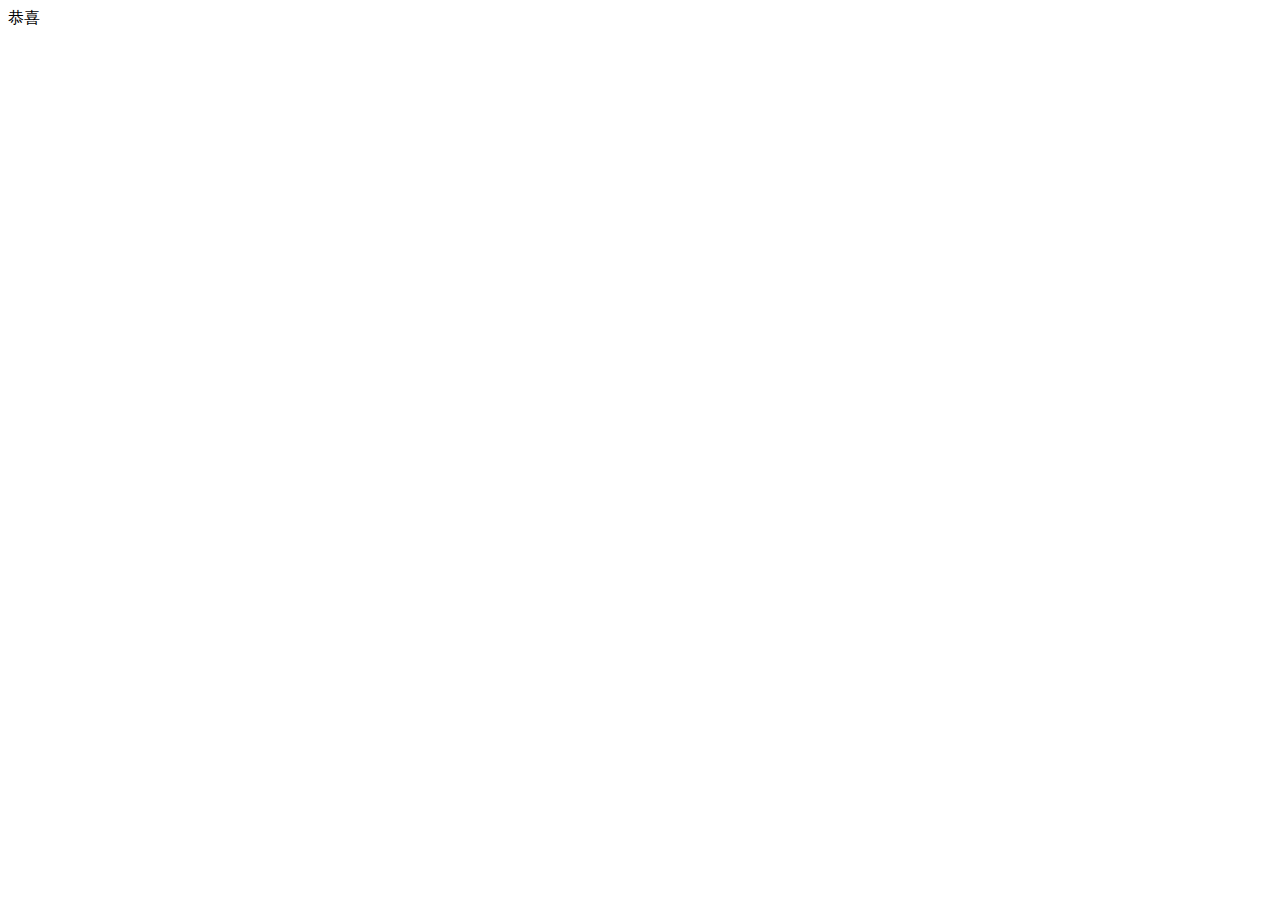
==== index.html @ bb0c2109 "diyici" ====
<!DOCTYPE html>
<html lang="en">
<head>
    <meta charset="UTF-8">
    <title>Title</title>
</head>
<body onload="beautiful()">
恭喜
</body>
<script>
    function beautiful() {
        alert(1);
        alert(2);
        alert(3);
        alert(4);
        alert(5);
    }
</script>
</html>
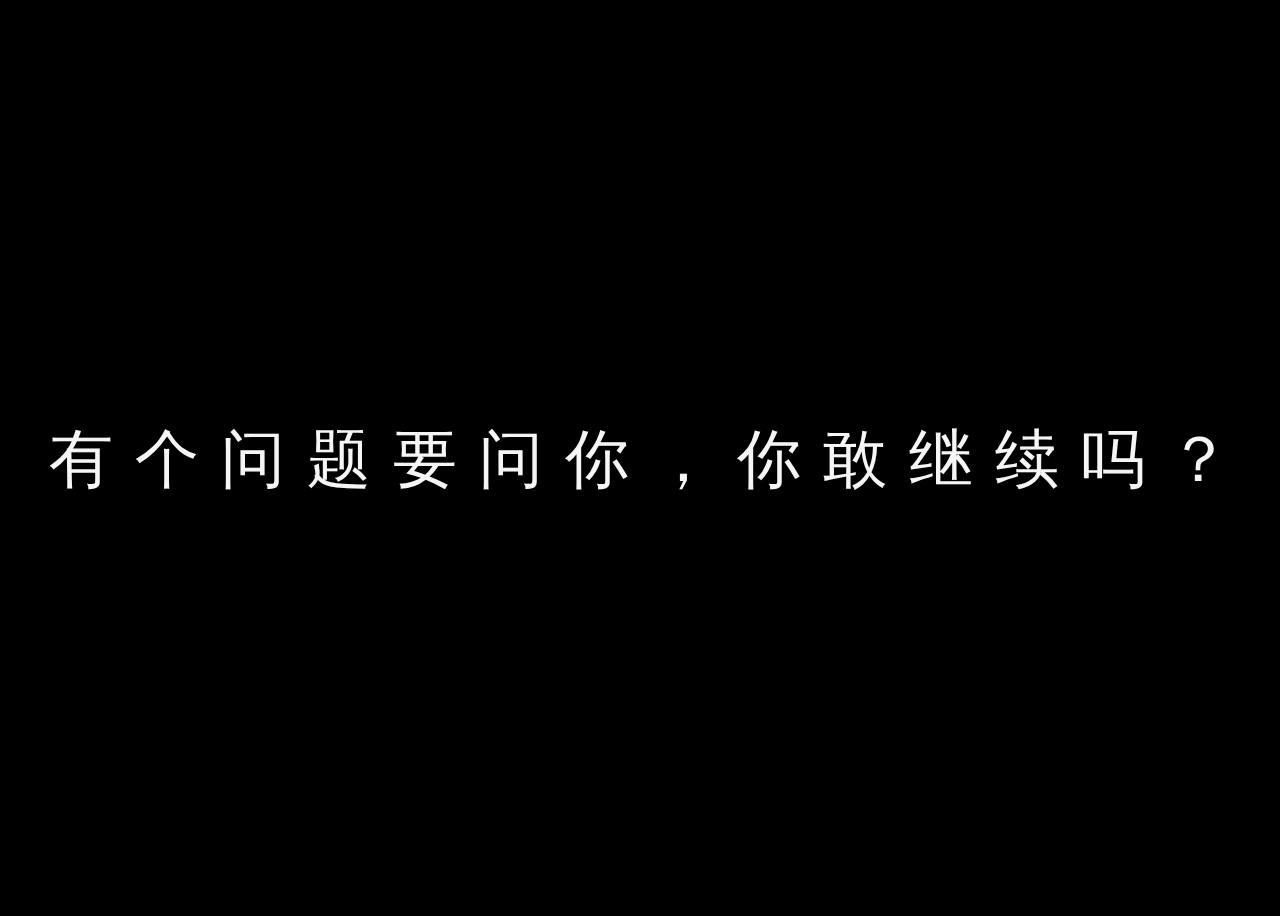
==== commit 6c42854d: "第二次" ====
--- a/index.html
+++ b/index.html
@@ -1,19 +1,31 @@
 <!DOCTYPE html>
-<html lang="en">
+<html >
 <head>
-    <meta charset="UTF-8">
-    <title>Title</title>
+<meta charset="UTF-8">
+<title>一个关于美不美的网站</title>
+
+<link rel="stylesheet" href="css/style.css">
+
+
 </head>
-<body onload="beautiful()">
-恭喜
+
+<body>
+
+<span>有</span>
+<span>个</span>
+<span>问</span>
+<span>题</span>
+<span>要</span>
+<span>问</span>
+<span>你</span>
+<span>，</span>
+<span>你</span>
+<span>敢</span>
+<span>继</span>
+<span>续</span>
+<span>吗</span>
+<span>？</span>
+
+
 </body>
-<script>
-    function beautiful() {
-        alert(1);
-        alert(2);
-        alert(3);
-        alert(4);
-        alert(5);
-    }
-</script>
-</html>+</html>
--- a/css/style.css
+++ b/css/style.css
@@ -0,0 +1,172 @@
+@import url(https://fonts.googleapis.com/css?family=Finger+Paint);
+body {
+  background: black;
+  overflow: hidden;
+  font: 5vw/100vh "Finger Paint";
+  text-align: center;
+  color: transparent;
+  -webkit-backface-visibility: hidden;
+          backface-visibility: hidden;
+}
+
+span {
+  display: inline-block;
+  text-shadow: 0 0 0 whitesmoke;
+  -webkit-animation: smoky 5s 3s both;
+          animation: smoky 5s 3s both;
+}
+
+span:nth-child(even) {
+  -webkit-animation-name: smoky-mirror;
+          animation-name: smoky-mirror;
+}
+
+@-webkit-keyframes smoky {
+  60% {
+    text-shadow: 0 0 40px whitesmoke;
+  }
+  to {
+    -webkit-transform: translate3d(15rem, -8rem, 0) rotate(-40deg) skewX(70deg) scale(1.5);
+            transform: translate3d(15rem, -8rem, 0) rotate(-40deg) skewX(70deg) scale(1.5);
+    text-shadow: 0 0 20px whitesmoke;
+    opacity: 0;
+  }
+}
+
+@keyframes smoky {
+  60% {
+    text-shadow: 0 0 40px whitesmoke;
+  }
+  to {
+    -webkit-transform: translate3d(15rem, -8rem, 0) rotate(-40deg) skewX(70deg) scale(1.5);
+            transform: translate3d(15rem, -8rem, 0) rotate(-40deg) skewX(70deg) scale(1.5);
+    text-shadow: 0 0 20px whitesmoke;
+    opacity: 0;
+  }
+}
+@-webkit-keyframes smoky-mirror {
+  60% {
+    text-shadow: 0 0 40px whitesmoke;
+  }
+  to {
+    -webkit-transform: translate3d(18rem, -8rem, 0) rotate(-40deg) skewX(-70deg) scale(2);
+            transform: translate3d(18rem, -8rem, 0) rotate(-40deg) skewX(-70deg) scale(2);
+    text-shadow: 0 0 20px whitesmoke;
+    opacity: 0;
+  }
+}
+@keyframes smoky-mirror {
+  60% {
+    text-shadow: 0 0 40px whitesmoke;
+  }
+  to {
+    -webkit-transform: translate3d(18rem, -8rem, 0) rotate(-40deg) skewX(-70deg) scale(2);
+            transform: translate3d(18rem, -8rem, 0) rotate(-40deg) skewX(-70deg) scale(2);
+    text-shadow: 0 0 20px whitesmoke;
+    opacity: 0;
+  }
+}
+span:nth-of-type(1) {
+  -webkit-animation-delay: 3.1s;
+          animation-delay: 3.1s;
+}
+
+span:nth-of-type(2) {
+  -webkit-animation-delay: 3.2s;
+          animation-delay: 3.2s;
+}
+
+span:nth-of-type(3) {
+  -webkit-animation-delay: 3.3s;
+          animation-delay: 3.3s;
+}
+
+span:nth-of-type(4) {
+  -webkit-animation-delay: 3.4s;
+          animation-delay: 3.4s;
+}
+
+span:nth-of-type(5) {
+  -webkit-animation-delay: 3.5s;
+          animation-delay: 3.5s;
+}
+
+span:nth-of-type(6) {
+  -webkit-animation-delay: 3.6s;
+          animation-delay: 3.6s;
+}
+
+span:nth-of-type(7) {
+  -webkit-animation-delay: 3.7s;
+          animation-delay: 3.7s;
+}
+
+span:nth-of-type(8) {
+  -webkit-animation-delay: 3.8s;
+          animation-delay: 3.8s;
+}
+
+span:nth-of-type(9) {
+  -webkit-animation-delay: 3.9s;
+          animation-delay: 3.9s;
+}
+
+span:nth-of-type(10) {
+  -webkit-animation-delay: 4s;
+          animation-delay: 4s;
+}
+
+span:nth-of-type(11) {
+  -webkit-animation-delay: 4.1s;
+          animation-delay: 4.1s;
+}
+
+span:nth-of-type(12) {
+  -webkit-animation-delay: 4.2s;
+          animation-delay: 4.2s;
+}
+
+span:nth-of-type(13) {
+  -webkit-animation-delay: 4.3s;
+          animation-delay: 4.3s;
+}
+
+span:nth-of-type(14) {
+  -webkit-animation-delay: 4.4s;
+          animation-delay: 4.4s;
+}
+
+span:nth-of-type(15) {
+  -webkit-animation-delay: 4.5s;
+          animation-delay: 4.5s;
+}
+
+span:nth-of-type(16) {
+  -webkit-animation-delay: 4.6s;
+          animation-delay: 4.6s;
+}
+
+span:nth-of-type(17) {
+  -webkit-animation-delay: 4.7s;
+          animation-delay: 4.7s;
+}
+
+span:nth-of-type(18) {
+  -webkit-animation-delay: 4.8s;
+          animation-delay: 4.8s;
+}
+
+span:nth-of-type(19) {
+  -webkit-animation-delay: 4.9s;
+          animation-delay: 4.9s;
+}
+
+span:nth-of-type(20) {
+  -webkit-animation-delay: 5s;
+          animation-delay: 5s;
+}
+
+span:nth-of-type(21) {
+  -webkit-animation-delay: 5.1s;
+          animation-delay: 5.1s;
+}
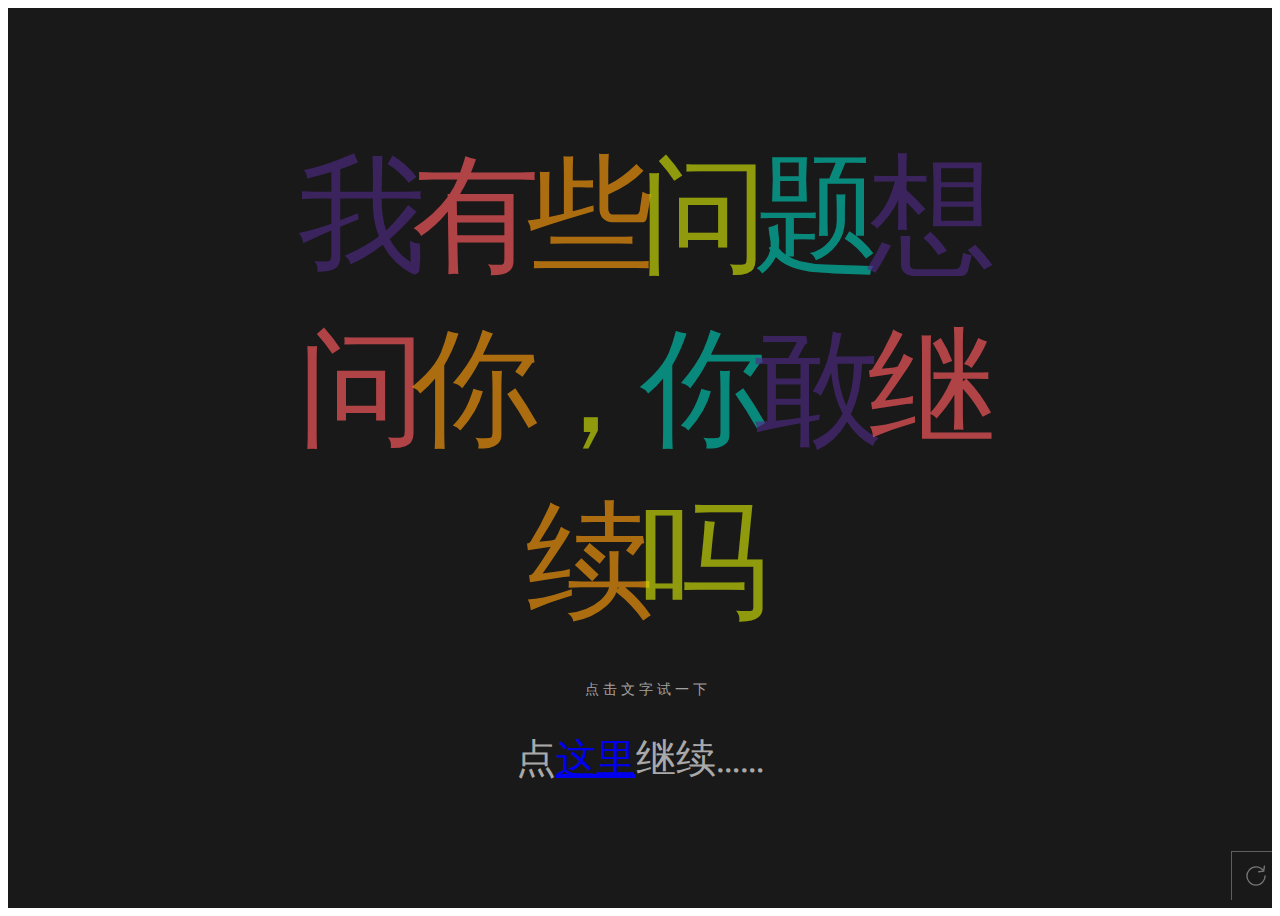
==== commit 43f82de6: "文件名修改" ====
--- a/index.html
+++ b/index.html
@@ -1,31 +1,1143 @@
-<!DOCTYPE html>
-<html >
+﻿<!doctype html>
+<html>
 <head>
-<meta charset="UTF-8">
-<title>一个关于美不美的网站</title>
-
-<link rel="stylesheet" href="css/style.css">
-
-
+<meta charset="utf-8">
+<title>vue文字动画</title>
+  <!--<link rel="stylesheet" href="css/next.css">-->
+
+<style>
+@import url("https://fonts.googleapis.com/css?family=Fredoka+One|Open+Sans:300");
+*, *::before, *::after {
+  box-sizing: border-box;
+}
+
+body {
+  font-family: "Fredoka One", cursive;
+  font-size: 16px;
+}
+
+#app {
+  display: -webkit-box;
+  display: -ms-flexbox;
+  display: flex;
+  -webkit-box-pack: center;
+      -ms-flex-pack: center;
+          justify-content: center;
+  -webkit-box-align: center;
+      -ms-flex-align: center;
+          align-items: center;
+  min-height: 100vh;
+  background: rgba(0, 0, 0, 0.9);
+  overflow: hidden;
+}
+
+.text-wrapper {
+  padding: 0 1rem;
+  max-width: 50rem;
+  width: 100%;
+  text-align: center;
+}
+
+.text {
+  font-size: 8em;
+  text-transform: uppercase;
+  letter-spacing: -14px;
+}
+.text .letter {
+  position: relative;
+  display: inline-block;
+  -webkit-transition: all .4s;
+  transition: all .4s;
+}
+.text .letter .character {
+  opacity: 0.65;
+  -webkit-transition: color .4s;
+  transition: color .4s;
+  cursor: pointer;
+}
+.text .letter span {
+  position: absolute;
+  bottom: .8rem;
+  left: .4rem;
+  display: block;
+  width: 100%;
+  height: 15px;
+}
+.text .letter span::before {
+  content: '';
+  position: absolute;
+  top: 50%;
+  left: 50%;
+  width: 0;
+  height: 0;
+  -webkit-transform: translate(-50%, -50%);
+          transform: translate(-50%, -50%);
+  border-radius: 50%;
+  background: rgba(0, 0, 0, 0.25);
+}
+.text .letter:hover .character {
+  color: #fff !important;
+}
+.text.part1 .letter:nth-child(1).poofed {
+  -webkit-transform-origin: 50% 50%;
+          transform-origin: 50% 50%;
+  -webkit-animation: poofing1 1.4s ease-in-out infinite alternate;
+          animation: poofing1 1.4s ease-in-out infinite alternate;
+}
+@-webkit-keyframes poofing1 {
+  0% {
+    -webkit-transform: rotateZ(0deg) rotateY(0) translateY(0px) scale(1);
+            transform: rotateZ(0deg) rotateY(0) translateY(0px) scale(1);
+  }
+  50% {
+    -webkit-transform: rotateZ(0deg) rotateY(360deg) translateY(0px) scale(1);
+            transform: rotateZ(0deg) rotateY(360deg) translateY(0px) scale(1);
+  }
+  56% {
+    -webkit-transform: rotateZ(459deg) rotateY(360deg) translateY(0px) scale(1);
+            transform: rotateZ(459deg) rotateY(360deg) translateY(0px) scale(1);
+  }
+  100% {
+    -webkit-transform: rotateZ(459deg) rotateY(360deg) translateY(-700px) scale(0.01);
+            transform: rotateZ(459deg) rotateY(360deg) translateY(-700px) scale(0.01);
+  }
+}
+@keyframes poofing1 {
+  0% {
+    -webkit-transform: rotateZ(0deg) rotateY(0) translateY(0px) scale(1);
+            transform: rotateZ(0deg) rotateY(0) translateY(0px) scale(1);
+  }
+  50% {
+    -webkit-transform: rotateZ(0deg) rotateY(360deg) translateY(0px) scale(1);
+            transform: rotateZ(0deg) rotateY(360deg) translateY(0px) scale(1);
+  }
+  56% {
+    -webkit-transform: rotateZ(459deg) rotateY(360deg) translateY(0px) scale(1);
+            transform: rotateZ(459deg) rotateY(360deg) translateY(0px) scale(1);
+  }
+  100% {
+    -webkit-transform: rotateZ(459deg) rotateY(360deg) translateY(-700px) scale(0.01);
+            transform: rotateZ(459deg) rotateY(360deg) translateY(-700px) scale(0.01);
+  }
+}
+.text.part1 .letter:nth-child(1) .character {
+  color: #4e2a84;
+  -webkit-animation: wave 1.2s linear infinite;
+          animation: wave 1.2s linear infinite;
+  -webkit-animation-delay: 0.33333s;
+          animation-delay: 0.33333s;
+}
+.text.part1 .letter:nth-child(1) span::before {
+  -webkit-animation: shadow 1.2s linear infinite;
+          animation: shadow 1.2s linear infinite;
+  -webkit-animation-delay: 0.33333s;
+          animation-delay: 0.33333s;
+}
+.text.part1 .letter:nth-child(2).poofed {
+  -webkit-transform-origin: 50% 50%;
+          transform-origin: 50% 50%;
+  -webkit-animation: poofing2 1.4s ease-in-out infinite alternate;
+          animation: poofing2 1.4s ease-in-out infinite alternate;
+}
+@-webkit-keyframes poofing2 {
+  0% {
+    -webkit-transform: rotateZ(0deg) rotateY(0) translateY(0px) scale(1);
+            transform: rotateZ(0deg) rotateY(0) translateY(0px) scale(1);
+  }
+  50% {
+    -webkit-transform: rotateZ(0deg) rotateY(360deg) translateY(0px) scale(1);
+            transform: rotateZ(0deg) rotateY(360deg) translateY(0px) scale(1);
+  }
+  56% {
+    -webkit-transform: rotateZ(540deg) rotateY(360deg) translateY(0px) scale(1);
+            transform: rotateZ(540deg) rotateY(360deg) translateY(0px) scale(1);
+  }
+  100% {
+    -webkit-transform: rotateZ(540deg) rotateY(360deg) translateY(-700px) scale(0.01);
+            transform: rotateZ(540deg) rotateY(360deg) translateY(-700px) scale(0.01);
+  }
+}
+@keyframes poofing2 {
+  0% {
+    -webkit-transform: rotateZ(0deg) rotateY(0) translateY(0px) scale(1);
+            transform: rotateZ(0deg) rotateY(0) translateY(0px) scale(1);
+  }
+  50% {
+    -webkit-transform: rotateZ(0deg) rotateY(360deg) translateY(0px) scale(1);
+            transform: rotateZ(0deg) rotateY(360deg) translateY(0px) scale(1);
+  }
+  56% {
+    -webkit-transform: rotateZ(540deg) rotateY(360deg) translateY(0px) scale(1);
+            transform: rotateZ(540deg) rotateY(360deg) translateY(0px) scale(1);
+  }
+  100% {
+    -webkit-transform: rotateZ(540deg) rotateY(360deg) translateY(-700px) scale(0.01);
+            transform: rotateZ(540deg) rotateY(360deg) translateY(-700px) scale(0.01);
+  }
+}
+.text.part1 .letter:nth-child(2) .character {
+  color: #ff5a5f;
+  -webkit-animation: wave 1.2s linear infinite;
+          animation: wave 1.2s linear infinite;
+  -webkit-animation-delay: 0.66667s;
+          animation-delay: 0.66667s;
+}
+.text.part1 .letter:nth-child(2) span::before {
+  -webkit-animation: shadow 1.2s linear infinite;
+          animation: shadow 1.2s linear infinite;
+  -webkit-animation-delay: 0.66667s;
+          animation-delay: 0.66667s;
+}
+.text.part1 .letter:nth-child(3).poofed {
+  -webkit-transform-origin: 50% 50%;
+          transform-origin: 50% 50%;
+  -webkit-animation: poofing3 1.4s ease-in-out infinite alternate;
+          animation: poofing3 1.4s ease-in-out infinite alternate;
+}
+@-webkit-keyframes poofing3 {
+  0% {
+    -webkit-transform: rotateZ(0deg) rotateY(0) translateY(0px) scale(1);
+            transform: rotateZ(0deg) rotateY(0) translateY(0px) scale(1);
+  }
+  50% {
+    -webkit-transform: rotateZ(0deg) rotateY(360deg) translateY(0px) scale(1);
+            transform: rotateZ(0deg) rotateY(360deg) translateY(0px) scale(1);
+  }
+  56% {
+    -webkit-transform: rotateZ(264deg) rotateY(360deg) translateY(0px) scale(1);
+            transform: rotateZ(264deg) rotateY(360deg) translateY(0px) scale(1);
+  }
+  100% {
+    -webkit-transform: rotateZ(264deg) rotateY(360deg) translateY(-700px) scale(0.01);
+            transform: rotateZ(264deg) rotateY(360deg) translateY(-700px) scale(0.01);
+  }
+}
+@keyframes poofing3 {
+  0% {
+    -webkit-transform: rotateZ(0deg) rotateY(0) translateY(0px) scale(1);
+            transform: rotateZ(0deg) rotateY(0) translateY(0px) scale(1);
+  }
+  50% {
+    -webkit-transform: rotateZ(0deg) rotateY(360deg) translateY(0px) scale(1);
+            transform: rotateZ(0deg) rotateY(360deg) translateY(0px) scale(1);
+  }
+  56% {
+    -webkit-transform: rotateZ(264deg) rotateY(360deg) translateY(0px) scale(1);
+            transform: rotateZ(264deg) rotateY(360deg) translateY(0px) scale(1);
+  }
+  100% {
+    -webkit-transform: rotateZ(264deg) rotateY(360deg) translateY(-700px) scale(0.01);
+            transform: rotateZ(264deg) rotateY(360deg) translateY(-700px) scale(0.01);
+  }
+}
+.text.part1 .letter:nth-child(3) .character {
+  color: #f99b0c;
+  -webkit-animation: wave 1.2s linear infinite;
+          animation: wave 1.2s linear infinite;
+  -webkit-animation-delay: 1s;
+          animation-delay: 1s;
+}
+.text.part1 .letter:nth-child(3) span::before {
+  -webkit-animation: shadow 1.2s linear infinite;
+          animation: shadow 1.2s linear infinite;
+  -webkit-animation-delay: 1s;
+          animation-delay: 1s;
+}
+.text.part1 .letter:nth-child(4).poofed {
+  -webkit-transform-origin: 50% 50%;
+          transform-origin: 50% 50%;
+  -webkit-animation: poofing4 1.4s ease-in-out infinite alternate;
+          animation: poofing4 1.4s ease-in-out infinite alternate;
+}
+@-webkit-keyframes poofing4 {
+  0% {
+    -webkit-transform: rotateZ(0deg) rotateY(0) translateY(0px) scale(1);
+            transform: rotateZ(0deg) rotateY(0) translateY(0px) scale(1);
+  }
+  50% {
+    -webkit-transform: rotateZ(0deg) rotateY(360deg) translateY(0px) scale(1);
+            transform: rotateZ(0deg) rotateY(360deg) translateY(0px) scale(1);
+  }
+  56% {
+    -webkit-transform: rotateZ(42deg) rotateY(360deg) translateY(0px) scale(1);
+            transform: rotateZ(42deg) rotateY(360deg) translateY(0px) scale(1);
+  }
+  100% {
+    -webkit-transform: rotateZ(42deg) rotateY(360deg) translateY(-700px) scale(0.01);
+            transform: rotateZ(42deg) rotateY(360deg) translateY(-700px) scale(0.01);
+  }
+}
+@keyframes poofing4 {
+  0% {
+    -webkit-transform: rotateZ(0deg) rotateY(0) translateY(0px) scale(1);
+            transform: rotateZ(0deg) rotateY(0) translateY(0px) scale(1);
+  }
+  50% {
+    -webkit-transform: rotateZ(0deg) rotateY(360deg) translateY(0px) scale(1);
+            transform: rotateZ(0deg) rotateY(360deg) translateY(0px) scale(1);
+  }
+  56% {
+    -webkit-transform: rotateZ(42deg) rotateY(360deg) translateY(0px) scale(1);
+            transform: rotateZ(42deg) rotateY(360deg) translateY(0px) scale(1);
+  }
+  100% {
+    -webkit-transform: rotateZ(42deg) rotateY(360deg) translateY(-700px) scale(0.01);
+            transform: rotateZ(42deg) rotateY(360deg) translateY(-700px) scale(0.01);
+  }
+}
+.text.part1 .letter:nth-child(4) .character {
+  color: #cee007;
+  -webkit-animation: wave 1.2s linear infinite;
+          animation: wave 1.2s linear infinite;
+  -webkit-animation-delay: 1.33333s;
+          animation-delay: 1.33333s;
+}
+.text.part1 .letter:nth-child(4) span::before {
+  -webkit-animation: shadow 1.2s linear infinite;
+          animation: shadow 1.2s linear infinite;
+  -webkit-animation-delay: 1.33333s;
+          animation-delay: 1.33333s;
+}
+.text.part1 .letter:nth-child(5).poofed {
+  -webkit-transform-origin: 50% 50%;
+          transform-origin: 50% 50%;
+  -webkit-animation: poofing5 1.4s ease-in-out infinite alternate;
+          animation: poofing5 1.4s ease-in-out infinite alternate;
+}
+@-webkit-keyframes poofing5 {
+  0% {
+    -webkit-transform: rotateZ(0deg) rotateY(0) translateY(0px) scale(1);
+            transform: rotateZ(0deg) rotateY(0) translateY(0px) scale(1);
+  }
+  50% {
+    -webkit-transform: rotateZ(0deg) rotateY(360deg) translateY(0px) scale(1);
+            transform: rotateZ(0deg) rotateY(360deg) translateY(0px) scale(1);
+  }
+  56% {
+    -webkit-transform: rotateZ(384deg) rotateY(360deg) translateY(0px) scale(1);
+            transform: rotateZ(384deg) rotateY(360deg) translateY(0px) scale(1);
+  }
+  100% {
+    -webkit-transform: rotateZ(384deg) rotateY(360deg) translateY(-700px) scale(0.01);
+            transform: rotateZ(384deg) rotateY(360deg) translateY(-700px) scale(0.01);
+  }
+}
+@keyframes poofing5 {
+  0% {
+    -webkit-transform: rotateZ(0deg) rotateY(0) translateY(0px) scale(1);
+            transform: rotateZ(0deg) rotateY(0) translateY(0px) scale(1);
+  }
+  50% {
+    -webkit-transform: rotateZ(0deg) rotateY(360deg) translateY(0px) scale(1);
+            transform: rotateZ(0deg) rotateY(360deg) translateY(0px) scale(1);
+  }
+  56% {
+    -webkit-transform: rotateZ(384deg) rotateY(360deg) translateY(0px) scale(1);
+            transform: rotateZ(384deg) rotateY(360deg) translateY(0px) scale(1);
+  }
+  100% {
+    -webkit-transform: rotateZ(384deg) rotateY(360deg) translateY(-700px) scale(0.01);
+            transform: rotateZ(384deg) rotateY(360deg) translateY(-700px) scale(0.01);
+  }
+}
+.text.part1 .letter:nth-child(5) .character {
+  color: #00c6b2;
+  -webkit-animation: wave 1.2s linear infinite;
+          animation: wave 1.2s linear infinite;
+  -webkit-animation-delay: 1.66667s;
+          animation-delay: 1.66667s;
+}
+.text.part1 .letter:nth-child(5) span::before {
+  -webkit-animation: shadow 1.2s linear infinite;
+          animation: shadow 1.2s linear infinite;
+  -webkit-animation-delay: 1.66667s;
+          animation-delay: 1.66667s;
+}
+.text.part1 .letter:nth-child(6).poofed {
+  -webkit-transform-origin: 50% 50%;
+          transform-origin: 50% 50%;
+  -webkit-animation: poofing6 1.4s ease-in-out infinite alternate;
+          animation: poofing6 1.4s ease-in-out infinite alternate;
+}
+@-webkit-keyframes poofing6 {
+  0% {
+    -webkit-transform: rotateZ(0deg) rotateY(0) translateY(0px) scale(1);
+            transform: rotateZ(0deg) rotateY(0) translateY(0px) scale(1);
+  }
+  50% {
+    -webkit-transform: rotateZ(0deg) rotateY(360deg) translateY(0px) scale(1);
+            transform: rotateZ(0deg) rotateY(360deg) translateY(0px) scale(1);
+  }
+  56% {
+    -webkit-transform: rotateZ(156deg) rotateY(360deg) translateY(0px) scale(1);
+            transform: rotateZ(156deg) rotateY(360deg) translateY(0px) scale(1);
+  }
+  100% {
+    -webkit-transform: rotateZ(156deg) rotateY(360deg) translateY(-700px) scale(0.01);
+            transform: rotateZ(156deg) rotateY(360deg) translateY(-700px) scale(0.01);
+  }
+}
+@keyframes poofing6 {
+  0% {
+    -webkit-transform: rotateZ(0deg) rotateY(0) translateY(0px) scale(1);
+            transform: rotateZ(0deg) rotateY(0) translateY(0px) scale(1);
+  }
+  50% {
+    -webkit-transform: rotateZ(0deg) rotateY(360deg) translateY(0px) scale(1);
+            transform: rotateZ(0deg) rotateY(360deg) translateY(0px) scale(1);
+  }
+  56% {
+    -webkit-transform: rotateZ(156deg) rotateY(360deg) translateY(0px) scale(1);
+            transform: rotateZ(156deg) rotateY(360deg) translateY(0px) scale(1);
+  }
+  100% {
+    -webkit-transform: rotateZ(156deg) rotateY(360deg) translateY(-700px) scale(0.01);
+            transform: rotateZ(156deg) rotateY(360deg) translateY(-700px) scale(0.01);
+  }
+}
+.text.part1 .letter:nth-child(6) .character {
+  color: #4e2a84;
+  -webkit-animation: wave 1.2s linear infinite;
+          animation: wave 1.2s linear infinite;
+  -webkit-animation-delay: 2s;
+          animation-delay: 2s;
+}
+.text.part1 .letter:nth-child(6) span::before {
+  -webkit-animation: shadow 1.2s linear infinite;
+          animation: shadow 1.2s linear infinite;
+  -webkit-animation-delay: 2s;
+          animation-delay: 2s;
+}
+.text.part2 span:nth-child(1).poofed {
+  -webkit-animation: sec_poofing1 1.4s ease-in-out infinite alternate;
+          animation: sec_poofing1 1.4s ease-in-out infinite alternate;
+}
+@-webkit-keyframes sec_poofing1 {
+  0% {
+    -webkit-transform: rotateZ(0deg) rotateY(0) translateY(0px) scale(1);
+            transform: rotateZ(0deg) rotateY(0) translateY(0px) scale(1);
+  }
+  50% {
+    -webkit-transform: rotateZ(0deg) rotateY(360deg) translateY(0px) scale(1);
+            transform: rotateZ(0deg) rotateY(360deg) translateY(0px) scale(1);
+  }
+  56% {
+    -webkit-transform: rotateZ(268deg) rotateY(360deg) translateY(0px) scale(1);
+            transform: rotateZ(268deg) rotateY(360deg) translateY(0px) scale(1);
+  }
+  100% {
+    -webkit-transform: rotateZ(268deg) rotateY(360deg) translateY(-700px) scale(0.01);
+            transform: rotateZ(268deg) rotateY(360deg) translateY(-700px) scale(0.01);
+  }
+}
+@keyframes sec_poofing1 {
+  0% {
+    -webkit-transform: rotateZ(0deg) rotateY(0) translateY(0px) scale(1);
+            transform: rotateZ(0deg) rotateY(0) translateY(0px) scale(1);
+  }
+  50% {
+    -webkit-transform: rotateZ(0deg) rotateY(360deg) translateY(0px) scale(1);
+            transform: rotateZ(0deg) rotateY(360deg) translateY(0px) scale(1);
+  }
+  56% {
+    -webkit-transform: rotateZ(268deg) rotateY(360deg) translateY(0px) scale(1);
+            transform: rotateZ(268deg) rotateY(360deg) translateY(0px) scale(1);
+  }
+  100% {
+    -webkit-transform: rotateZ(268deg) rotateY(360deg) translateY(-700px) scale(0.01);
+            transform: rotateZ(268deg) rotateY(360deg) translateY(-700px) scale(0.01);
+  }
+}
+.text.part2 span:nth-child(1) .character {
+  color: #ff5a5f;
+  -webkit-animation: wave 1.2s linear infinite;
+          animation: wave 1.2s linear infinite;
+  -webkit-animation-delay: 2.33333s;
+          animation-delay: 2.33333s;
+}
+.text.part2 span:nth-child(1) span::before {
+  -webkit-animation: shadow 1.2s linear infinite;
+          animation: shadow 1.2s linear infinite;
+  -webkit-animation-delay: 2.33333s;
+          animation-delay: 2.33333s;
+}
+.text.part2 span:nth-child(2).poofed {
+  -webkit-animation: sec_poofing2 1.4s ease-in-out infinite alternate;
+          animation: sec_poofing2 1.4s ease-in-out infinite alternate;
+}
+@-webkit-keyframes sec_poofing2 {
+  0% {
+    -webkit-transform: rotateZ(0deg) rotateY(0) translateY(0px) scale(1);
+            transform: rotateZ(0deg) rotateY(0) translateY(0px) scale(1);
+  }
+  50% {
+    -webkit-transform: rotateZ(0deg) rotateY(360deg) translateY(0px) scale(1);
+            transform: rotateZ(0deg) rotateY(360deg) translateY(0px) scale(1);
+  }
+  56% {
+    -webkit-transform: rotateZ(135deg) rotateY(360deg) translateY(0px) scale(1);
+            transform: rotateZ(135deg) rotateY(360deg) translateY(0px) scale(1);
+  }
+  100% {
+    -webkit-transform: rotateZ(135deg) rotateY(360deg) translateY(-700px) scale(0.01);
+            transform: rotateZ(135deg) rotateY(360deg) translateY(-700px) scale(0.01);
+  }
+}
+@keyframes sec_poofing2 {
+  0% {
+    -webkit-transform: rotateZ(0deg) rotateY(0) translateY(0px) scale(1);
+            transform: rotateZ(0deg) rotateY(0) translateY(0px) scale(1);
+  }
+  50% {
+    -webkit-transform: rotateZ(0deg) rotateY(360deg) translateY(0px) scale(1);
+            transform: rotateZ(0deg) rotateY(360deg) translateY(0px) scale(1);
+  }
+  56% {
+    -webkit-transform: rotateZ(135deg) rotateY(360deg) translateY(0px) scale(1);
+            transform: rotateZ(135deg) rotateY(360deg) translateY(0px) scale(1);
+  }
+  100% {
+    -webkit-transform: rotateZ(135deg) rotateY(360deg) translateY(-700px) scale(0.01);
+            transform: rotateZ(135deg) rotateY(360deg) translateY(-700px) scale(0.01);
+  }
+}
+.text.part2 span:nth-child(2) .character {
+  color: #f99b0c;
+  -webkit-animation: wave 1.2s linear infinite;
+          animation: wave 1.2s linear infinite;
+  -webkit-animation-delay: 2.66667s;
+          animation-delay: 2.66667s;
+}
+.text.part2 span:nth-child(2) span::before {
+  -webkit-animation: shadow 1.2s linear infinite;
+          animation: shadow 1.2s linear infinite;
+  -webkit-animation-delay: 2.66667s;
+          animation-delay: 2.66667s;
+}
+.text.part2 span:nth-child(3).poofed {
+  -webkit-animation: sec_poofing3 1.4s ease-in-out infinite alternate;
+          animation: sec_poofing3 1.4s ease-in-out infinite alternate;
+}
+@-webkit-keyframes sec_poofing3 {
+  0% {
+    -webkit-transform: rotateZ(0deg) rotateY(0) translateY(0px) scale(1);
+            transform: rotateZ(0deg) rotateY(0) translateY(0px) scale(1);
+  }
+  50% {
+    -webkit-transform: rotateZ(0deg) rotateY(360deg) translateY(0px) scale(1);
+            transform: rotateZ(0deg) rotateY(360deg) translateY(0px) scale(1);
+  }
+  56% {
+    -webkit-transform: rotateZ(442deg) rotateY(360deg) translateY(0px) scale(1);
+            transform: rotateZ(442deg) rotateY(360deg) translateY(0px) scale(1);
+  }
+  100% {
+    -webkit-transform: rotateZ(442deg) rotateY(360deg) translateY(-700px) scale(0.01);
+            transform: rotateZ(442deg) rotateY(360deg) translateY(-700px) scale(0.01);
+  }
+}
+@keyframes sec_poofing3 {
+  0% {
+    -webkit-transform: rotateZ(0deg) rotateY(0) translateY(0px) scale(1);
+            transform: rotateZ(0deg) rotateY(0) translateY(0px) scale(1);
+  }
+  50% {
+    -webkit-transform: rotateZ(0deg) rotateY(360deg) translateY(0px) scale(1);
+            transform: rotateZ(0deg) rotateY(360deg) translateY(0px) scale(1);
+  }
+  56% {
+    -webkit-transform: rotateZ(442deg) rotateY(360deg) translateY(0px) scale(1);
+            transform: rotateZ(442deg) rotateY(360deg) translateY(0px) scale(1);
+  }
+  100% {
+    -webkit-transform: rotateZ(442deg) rotateY(360deg) translateY(-700px) scale(0.01);
+            transform: rotateZ(442deg) rotateY(360deg) translateY(-700px) scale(0.01);
+  }
+}
+.text.part2 span:nth-child(3) .character {
+  color: #cee007;
+  -webkit-animation: wave 1.2s linear infinite;
+          animation: wave 1.2s linear infinite;
+  -webkit-animation-delay: 3s;
+          animation-delay: 3s;
+}
+.text.part2 span:nth-child(3) span::before {
+  -webkit-animation: shadow 1.2s linear infinite;
+          animation: shadow 1.2s linear infinite;
+  -webkit-animation-delay: 3s;
+          animation-delay: 3s;
+}
+.text.part2 span:nth-child(4).poofed {
+  -webkit-animation: sec_poofing4 1.4s ease-in-out infinite alternate;
+          animation: sec_poofing4 1.4s ease-in-out infinite alternate;
+}
+@-webkit-keyframes sec_poofing4 {
+  0% {
+    -webkit-transform: rotateZ(0deg) rotateY(0) translateY(0px) scale(1);
+            transform: rotateZ(0deg) rotateY(0) translateY(0px) scale(1);
+  }
+  50% {
+    -webkit-transform: rotateZ(0deg) rotateY(360deg) translateY(0px) scale(1);
+            transform: rotateZ(0deg) rotateY(360deg) translateY(0px) scale(1);
+  }
+  56% {
+    -webkit-transform: rotateZ(525deg) rotateY(360deg) translateY(0px) scale(1);
+            transform: rotateZ(525deg) rotateY(360deg) translateY(0px) scale(1);
+  }
+  100% {
+    -webkit-transform: rotateZ(525deg) rotateY(360deg) translateY(-700px) scale(0.01);
+            transform: rotateZ(525deg) rotateY(360deg) translateY(-700px) scale(0.01);
+  }
+}
+@keyframes sec_poofing4 {
+  0% {
+    -webkit-transform: rotateZ(0deg) rotateY(0) translateY(0px) scale(1);
+            transform: rotateZ(0deg) rotateY(0) translateY(0px) scale(1);
+  }
+  50% {
+    -webkit-transform: rotateZ(0deg) rotateY(360deg) translateY(0px) scale(1);
+            transform: rotateZ(0deg) rotateY(360deg) translateY(0px) scale(1);
+  }
+  56% {
+    -webkit-transform: rotateZ(525deg) rotateY(360deg) translateY(0px) scale(1);
+            transform: rotateZ(525deg) rotateY(360deg) translateY(0px) scale(1);
+  }
+  100% {
+    -webkit-transform: rotateZ(525deg) rotateY(360deg) translateY(-700px) scale(0.01);
+            transform: rotateZ(525deg) rotateY(360deg) translateY(-700px) scale(0.01);
+  }
+}
+.text.part2 span:nth-child(4) .character {
+  color: #00c6b2;
+  -webkit-animation: wave 1.2s linear infinite;
+          animation: wave 1.2s linear infinite;
+  -webkit-animation-delay: 3.33333s;
+          animation-delay: 3.33333s;
+}
+.text.part2 span:nth-child(4) span::before {
+  -webkit-animation: shadow 1.2s linear infinite;
+          animation: shadow 1.2s linear infinite;
+  -webkit-animation-delay: 3.33333s;
+          animation-delay: 3.33333s;
+}
+.text.part2 span:nth-child(5).poofed {
+  -webkit-animation: sec_poofing5 1.4s ease-in-out infinite alternate;
+          animation: sec_poofing5 1.4s ease-in-out infinite alternate;
+}
+@-webkit-keyframes sec_poofing5 {
+  0% {
+    -webkit-transform: rotateZ(0deg) rotateY(0) translateY(0px) scale(1);
+            transform: rotateZ(0deg) rotateY(0) translateY(0px) scale(1);
+  }
+  50% {
+    -webkit-transform: rotateZ(0deg) rotateY(360deg) translateY(0px) scale(1);
+            transform: rotateZ(0deg) rotateY(360deg) translateY(0px) scale(1);
+  }
+  56% {
+    -webkit-transform: rotateZ(419deg) rotateY(360deg) translateY(0px) scale(1);
+            transform: rotateZ(419deg) rotateY(360deg) translateY(0px) scale(1);
+  }
+  100% {
+    -webkit-transform: rotateZ(419deg) rotateY(360deg) translateY(-700px) scale(0.01);
+            transform: rotateZ(419deg) rotateY(360deg) translateY(-700px) scale(0.01);
+  }
+}
+@keyframes sec_poofing5 {
+  0% {
+    -webkit-transform: rotateZ(0deg) rotateY(0) translateY(0px) scale(1);
+            transform: rotateZ(0deg) rotateY(0) translateY(0px) scale(1);
+  }
+  50% {
+    -webkit-transform: rotateZ(0deg) rotateY(360deg) translateY(0px) scale(1);
+            transform: rotateZ(0deg) rotateY(360deg) translateY(0px) scale(1);
+  }
+  56% {
+    -webkit-transform: rotateZ(419deg) rotateY(360deg) translateY(0px) scale(1);
+            transform: rotateZ(419deg) rotateY(360deg) translateY(0px) scale(1);
+  }
+  100% {
+    -webkit-transform: rotateZ(419deg) rotateY(360deg) translateY(-700px) scale(0.01);
+            transform: rotateZ(419deg) rotateY(360deg) translateY(-700px) scale(0.01);
+  }
+}
+.text.part2 span:nth-child(5) .character {
+  color: #4e2a84;
+  -webkit-animation: wave 1.2s linear infinite;
+          animation: wave 1.2s linear infinite;
+  -webkit-animation-delay: 3.66667s;
+          animation-delay: 3.66667s;
+}
+.text.part2 span:nth-child(5) span::before {
+  -webkit-animation: shadow 1.2s linear infinite;
+          animation: shadow 1.2s linear infinite;
+  -webkit-animation-delay: 3.66667s;
+          animation-delay: 3.66667s;
+}
+.text.part2 span:nth-child(6).poofed {
+  -webkit-animation: sec_poofing6 1.4s ease-in-out infinite alternate;
+          animation: sec_poofing6 1.4s ease-in-out infinite alternate;
+}
+@-webkit-keyframes sec_poofing6 {
+  0% {
+    -webkit-transform: rotateZ(0deg) rotateY(0) translateY(0px) scale(1);
+            transform: rotateZ(0deg) rotateY(0) translateY(0px) scale(1);
+  }
+  50% {
+    -webkit-transform: rotateZ(0deg) rotateY(360deg) translateY(0px) scale(1);
+            transform: rotateZ(0deg) rotateY(360deg) translateY(0px) scale(1);
+  }
+  56% {
+    -webkit-transform: rotateZ(246deg) rotateY(360deg) translateY(0px) scale(1);
+            transform: rotateZ(246deg) rotateY(360deg) translateY(0px) scale(1);
+  }
+  100% {
+    -webkit-transform: rotateZ(246deg) rotateY(360deg) translateY(-700px) scale(0.01);
+            transform: rotateZ(246deg) rotateY(360deg) translateY(-700px) scale(0.01);
+  }
+}
+@keyframes sec_poofing6 {
+  0% {
+    -webkit-transform: rotateZ(0deg) rotateY(0) translateY(0px) scale(1);
+            transform: rotateZ(0deg) rotateY(0) translateY(0px) scale(1);
+  }
+  50% {
+    -webkit-transform: rotateZ(0deg) rotateY(360deg) translateY(0px) scale(1);
+            transform: rotateZ(0deg) rotateY(360deg) translateY(0px) scale(1);
+  }
+  56% {
+    -webkit-transform: rotateZ(246deg) rotateY(360deg) translateY(0px) scale(1);
+            transform: rotateZ(246deg) rotateY(360deg) translateY(0px) scale(1);
+  }
+  100% {
+    -webkit-transform: rotateZ(246deg) rotateY(360deg) translateY(-700px) scale(0.01);
+            transform: rotateZ(246deg) rotateY(360deg) translateY(-700px) scale(0.01);
+  }
+}
+.text.part2 span:nth-child(6) .character {
+  color: #ff5a5f;
+  -webkit-animation: wave 1.2s linear infinite;
+          animation: wave 1.2s linear infinite;
+  -webkit-animation-delay: 4s;
+          animation-delay: 4s;
+}
+.text.part2 span:nth-child(6) span::before {
+  -webkit-animation: shadow 1.2s linear infinite;
+          animation: shadow 1.2s linear infinite;
+  -webkit-animation-delay: 4s;
+          animation-delay: 4s;
+}
+.text.part2 span:nth-child(7).poofed {
+  -webkit-animation: sec_poofing7 1.4s ease-in-out infinite alternate;
+          animation: sec_poofing7 1.4s ease-in-out infinite alternate;
+}
+@-webkit-keyframes sec_poofing7 {
+  0% {
+    -webkit-transform: rotateZ(0deg) rotateY(0) translateY(0px) scale(1);
+            transform: rotateZ(0deg) rotateY(0) translateY(0px) scale(1);
+  }
+  50% {
+    -webkit-transform: rotateZ(0deg) rotateY(360deg) translateY(0px) scale(1);
+            transform: rotateZ(0deg) rotateY(360deg) translateY(0px) scale(1);
+  }
+  56% {
+    -webkit-transform: rotateZ(206deg) rotateY(360deg) translateY(0px) scale(1);
+            transform: rotateZ(206deg) rotateY(360deg) translateY(0px) scale(1);
+  }
+  100% {
+    -webkit-transform: rotateZ(206deg) rotateY(360deg) translateY(-700px) scale(0.01);
+            transform: rotateZ(206deg) rotateY(360deg) translateY(-700px) scale(0.01);
+  }
+}
+@keyframes sec_poofing7 {
+  0% {
+    -webkit-transform: rotateZ(0deg) rotateY(0) translateY(0px) scale(1);
+            transform: rotateZ(0deg) rotateY(0) translateY(0px) scale(1);
+  }
+  50% {
+    -webkit-transform: rotateZ(0deg) rotateY(360deg) translateY(0px) scale(1);
+            transform: rotateZ(0deg) rotateY(360deg) translateY(0px) scale(1);
+  }
+  56% {
+    -webkit-transform: rotateZ(206deg) rotateY(360deg) translateY(0px) scale(1);
+            transform: rotateZ(206deg) rotateY(360deg) translateY(0px) scale(1);
+  }
+  100% {
+    -webkit-transform: rotateZ(206deg) rotateY(360deg) translateY(-700px) scale(0.01);
+            transform: rotateZ(206deg) rotateY(360deg) translateY(-700px) scale(0.01);
+  }
+}
+.text.part2 span:nth-child(7) .character {
+  color: #f99b0c;
+  -webkit-animation: wave 1.2s linear infinite;
+          animation: wave 1.2s linear infinite;
+  -webkit-animation-delay: 4.33333s;
+          animation-delay: 4.33333s;
+}
+.text.part2 span:nth-child(7) span::before {
+  -webkit-animation: shadow 1.2s linear infinite;
+          animation: shadow 1.2s linear infinite;
+  -webkit-animation-delay: 4.33333s;
+          animation-delay: 4.33333s;
+}
+.text.part2 span:nth-child(8).poofed {
+  -webkit-animation: sec_poofing8 1.4s ease-in-out infinite alternate;
+          animation: sec_poofing8 1.4s ease-in-out infinite alternate;
+}
+@-webkit-keyframes sec_poofing8 {
+  0% {
+    -webkit-transform: rotateZ(0deg) rotateY(0) translateY(0px) scale(1);
+            transform: rotateZ(0deg) rotateY(0) translateY(0px) scale(1);
+  }
+  50% {
+    -webkit-transform: rotateZ(0deg) rotateY(360deg) translateY(0px) scale(1);
+            transform: rotateZ(0deg) rotateY(360deg) translateY(0px) scale(1);
+  }
+  56% {
+    -webkit-transform: rotateZ(60deg) rotateY(360deg) translateY(0px) scale(1);
+            transform: rotateZ(60deg) rotateY(360deg) translateY(0px) scale(1);
+  }
+  100% {
+    -webkit-transform: rotateZ(60deg) rotateY(360deg) translateY(-700px) scale(0.01);
+            transform: rotateZ(60deg) rotateY(360deg) translateY(-700px) scale(0.01);
+  }
+}
+@keyframes sec_poofing8 {
+  0% {
+    -webkit-transform: rotateZ(0deg) rotateY(0) translateY(0px) scale(1);
+            transform: rotateZ(0deg) rotateY(0) translateY(0px) scale(1);
+  }
+  50% {
+    -webkit-transform: rotateZ(0deg) rotateY(360deg) translateY(0px) scale(1);
+            transform: rotateZ(0deg) rotateY(360deg) translateY(0px) scale(1);
+  }
+  56% {
+    -webkit-transform: rotateZ(60deg) rotateY(360deg) translateY(0px) scale(1);
+            transform: rotateZ(60deg) rotateY(360deg) translateY(0px) scale(1);
+  }
+  100% {
+    -webkit-transform: rotateZ(60deg) rotateY(360deg) translateY(-700px) scale(0.01);
+            transform: rotateZ(60deg) rotateY(360deg) translateY(-700px) scale(0.01);
+  }
+}
+.text.part2 span:nth-child(8) .character {
+  color: #cee007;
+  -webkit-animation: wave 1.2s linear infinite;
+          animation: wave 1.2s linear infinite;
+  -webkit-animation-delay: 4.66667s;
+          animation-delay: 4.66667s;
+}
+.text.part2 span:nth-child(8) span::before {
+  -webkit-animation: shadow 1.2s linear infinite;
+          animation: shadow 1.2s linear infinite;
+  -webkit-animation-delay: 4.66667s;
+          animation-delay: 4.66667s;
+}
+.text.part2 span:nth-child(9).poofed {
+  -webkit-animation: sec_poofing9 1.4s ease-in-out infinite alternate;
+          animation: sec_poofing9 1.4s ease-in-out infinite alternate;
+}
+@-webkit-keyframes sec_poofing9 {
+  0% {
+    -webkit-transform: rotateZ(0deg) rotateY(0) translateY(0px) scale(1);
+            transform: rotateZ(0deg) rotateY(0) translateY(0px) scale(1);
+  }
+  50% {
+    -webkit-transform: rotateZ(0deg) rotateY(360deg) translateY(0px) scale(1);
+            transform: rotateZ(0deg) rotateY(360deg) translateY(0px) scale(1);
+  }
+  56% {
+    -webkit-transform: rotateZ(496deg) rotateY(360deg) translateY(0px) scale(1);
+            transform: rotateZ(496deg) rotateY(360deg) translateY(0px) scale(1);
+  }
+  100% {
+    -webkit-transform: rotateZ(496deg) rotateY(360deg) translateY(-700px) scale(0.01);
+            transform: rotateZ(496deg) rotateY(360deg) translateY(-700px) scale(0.01);
+  }
+}
+@keyframes sec_poofing9 {
+  0% {
+    -webkit-transform: rotateZ(0deg) rotateY(0) translateY(0px) scale(1);
+            transform: rotateZ(0deg) rotateY(0) translateY(0px) scale(1);
+  }
+  50% {
+    -webkit-transform: rotateZ(0deg) rotateY(360deg) translateY(0px) scale(1);
+            transform: rotateZ(0deg) rotateY(360deg) translateY(0px) scale(1);
+  }
+  56% {
+    -webkit-transform: rotateZ(496deg) rotateY(360deg) translateY(0px) scale(1);
+            transform: rotateZ(496deg) rotateY(360deg) translateY(0px) scale(1);
+  }
+  100% {
+    -webkit-transform: rotateZ(496deg) rotateY(360deg) translateY(-700px) scale(0.01);
+            transform: rotateZ(496deg) rotateY(360deg) translateY(-700px) scale(0.01);
+  }
+}
+.text.part2 span:nth-child(9) .character {
+  color: #00c6b2;
+  -webkit-animation: wave 1.2s linear infinite;
+          animation: wave 1.2s linear infinite;
+  -webkit-animation-delay: 5s;
+          animation-delay: 5s;
+}
+.text.part2 span:nth-child(9) span::before {
+  -webkit-animation: shadow 1.2s linear infinite;
+          animation: shadow 1.2s linear infinite;
+  -webkit-animation-delay: 5s;
+          animation-delay: 5s;
+}
+
+@-webkit-keyframes wave {
+  0% {
+    -webkit-transform: translateY(0);
+            transform: translateY(0);
+  }
+  50% {
+    -webkit-transform: translateY(-10px);
+            transform: translateY(-10px);
+  }
+  100% {
+    -webkit-transform: translateY(0);
+            transform: translateY(0);
+  }
+}
+
+@keyframes wave {
+  0% {
+    -webkit-transform: translateY(0);
+            transform: translateY(0);
+  }
+  50% {
+    -webkit-transform: translateY(-10px);
+            transform: translateY(-10px);
+  }
+  100% {
+    -webkit-transform: translateY(0);
+            transform: translateY(0);
+  }
+}
+@-webkit-keyframes shadow {
+  0% {
+    width: 0;
+    height: 0;
+  }
+  50% {
+    width: 100%;
+    height: 100%;
+  }
+  100% {
+    width: 0;
+    height: 0;
+  }
+}
+@keyframes shadow {
+  0% {
+    width: 0;
+    height: 0;
+  }
+  50% {
+    width: 100%;
+    height: 100%;
+  }
+  100% {
+    width: 0;
+    height: 0;
+  }
+}
+.how-to {
+  margin: 2rem 0 2rem 1rem;
+  font-family: "Opens Sans", sans-serif;
+  font-weight: 300;
+  font-size: .85em;
+  letter-spacing: 4px;
+  color: rgba(255, 255, 255, 0.6);
+}
+
+.reset {
+  position: absolute;
+  bottom: 0;
+  right: 0;
+  padding: .5rem;
+  font-family: "Opens Sans", sans-serif;
+  font-weight: 300;
+  font-size: .85em;
+  color: rgba(255, 255, 255, 0.4);
+  cursor: pointer;
+  border: 1px solid rgba(255, 255, 255, 0.3);
+  border-right: none;
+  border-bottom: none;
+  -webkit-transition: color .4s;
+  transition: color .4s;
+}
+.reset svg {
+  display: block;
+  -webkit-transform: scale(0.7);
+          transform: scale(0.7);
+  -webkit-transform-origin: center center;
+          transform-origin: center center;
+}
+.reset:hover {
+  color: rgba(255, 255, 255, 0.8);
+}
+.reset:hover svg {
+  -webkit-animation: rotate 1s linear infinite;
+          animation: rotate 1s linear infinite;
+}
+
+@-webkit-keyframes rotate {
+  0% {
+    -webkit-transform: rotateZ(0) scale(0.7);
+            transform: rotateZ(0) scale(0.7);
+  }
+  100% {
+    -webkit-transform: rotateZ(360deg) scale(0.7);
+            transform: rotateZ(360deg) scale(0.7);
+  }
+}
+
+@keyframes rotate {
+  0% {
+    -webkit-transform: rotateZ(0) scale(0.7);
+            transform: rotateZ(0) scale(0.7);
+  }
+  100% {
+    -webkit-transform: rotateZ(360deg) scale(0.7);
+            transform: rotateZ(360deg) scale(0.7);
+  }
+}
+@media only screen and (max-width: 767px) {
+  .text {
+    font-size: 6em;
+  }
+  .text .letter span {
+    bottom: .5rem;
+  }
+}
+@media only screen and (max-width: 480px) {
+  .text {
+    font-size: 4em;
+  }
+  .text .letter span {
+    bottom: 0;
+  }
+}
+</style>
 </head>
-
 <body>
 
-<span>有</span>
-<span>个</span>
-<span>问</span>
-<span>题</span>
-<span>要</span>
-<span>问</span>
-<span>你</span>
-<span>，</span>
-<span>你</span>
-<span>敢</span>
-<span>继</span>
-<span>续</span>
-<span>吗</span>
-<span>？</span>
-
+<script src="js/vue.min.js"></script>
+
+<div id="app">
+  <div class="text-wrapper">
+    <div class="text part1">
+      <anim-word v-bind:text="word1" @poof="rem"> </anim-word>
+    </div>
+    <div class="text part2">
+      <anim-word v-bind:text="word2" @poof="rem"></anim-word>
+    </div>
+    <div class="how-to"> <span v-if="clickTimes === 0">点击文字试一下</span><span v-else-if="clickTimes >= 5 && clickTimes < totalLetters">哈哈哈哈，全都点一遍</span><span v-else-if="clickTimes >= totalLetters">点的越多陶青青越美</span><span v-else="v-else">继续继续啊~</span></div>
+     <div style="font-size: 40px; color: darkgrey;">点<a href="frist.html">这里</a>继续……</div>
+  </div>
+  <div class="reset" @click="back">
+    <svg viewBox="0 0 32 32" width="32" height="32" fill="none" stroke="currentcolor" stroke-linecap="round" stroke-linejoin="round" stroke-width="2">
+      <path d="M29 16 C29 22 24 29 16 29 8 29 3 22 3 16 3 10 8 3 16 3 21 3 25 6 27 9 M20 10 L27 9 28 2"> </path>
+    </svg>
+  </div>
+</div>
+
+
+<script>
+Vue.component("anim-word", {
+  props: ["text"],
+  template: `
+  <div>
+    <span class="letter" v-for="(letter, index) in text.letters" 
+      @click="$emit('poof', text.id, letter.char)"
+      v-bind:class="{ poofed: !letter.alive }"
+    >
+      <div class="character">{{ letter.char }}</div> 
+      <span></span>
+    </span>
+  </div>
+  `
+});
+
+new Vue({
+  el: "#app",
+  data: {
+    clickTimes: 0,
+    word1: {
+      id: 1,
+      letters: [
+        { char: "我", alive: true },
+        { char: "有", alive: true },
+        { char: "些", alive: true },
+        { char: "问", alive: true },
+        { char: "题", alive: true },
+        { char: "想", alive: true }
+      ]
+    },
+    word2: {
+      id: 2,
+      letters: [
+        { char: "问", alive: true },
+        { char: "你", alive: true },
+        { char: "，", alive: true },
+        { char: "你", alive: true },
+        { char: "敢", alive: true },
+        { char: "继", alive: true },
+        { char: "续", alive: true },
+        { char: "吗", alive: true }
+      ]
+    },
+    totalLetters: 0
+  },
+  mounted() {
+    this.totalLetters = this.word1.letters.length + this.word2.letters.length;
+  },
+  methods: {
+    rem(id, letter) {
+      // update text
+      if (!this.clicked) {
+        this.clickTimes++;
+      }
+
+      // word 1
+      if (id === 1) {
+        this.word1.letters = this.word1.letters.map(function(item) {
+          if (item.char == letter) {
+            item.alive = false;
+          }
+          return item;
+        });
+      } else if (id === 2) {
+        // word 2
+        this.word2.letters = this.word2.letters.map(function(item) {
+          if (item.char === letter && item.alive !== false) {
+            item.alive = false;
+            letter = null;
+          }
+          return item;
+        });
+      }
+    },
+
+    back() {
+      // Reset text
+      this.clickTimes = 0;
+
+      // Restore letter position
+      this.word1.letters = this.word1.letters.map(function(item) {
+        item.alive = true;
+        return item;
+      });
+      this.word2.letters = this.word2.letters.map(function(item) {
+        item.alive = true;
+        return item;
+      });
+    }
+  }
+});
+</script>
 
 </body>
 </html>
--- a/css/next.css
+++ b/css/next.css
@@ -0,0 +1,122 @@
+@import url('https://fonts.googleapis.com/css?family=Poppins:900i');
+
+* {
+    box-sizing: border-box;
+}
+
+body {
+    height: 100vh;
+    display: flex;
+    justify-content: center;
+    align-items: center;
+    background-color: #262626;
+}
+
+.wrapper {
+    display: flex;
+    justify-content: center;
+}
+
+.cta {
+    display: flex;
+    padding: 10px 45px;
+    text-decoration: none;
+    font-family: 'Poppins', sans-serif;
+    font-size: 40px;
+    color: white;
+    background: #6225E6;
+    transition: 1s;
+    box-shadow: 6px 6px 0 black;
+    -webkit-transform: skewX(-15deg);
+    transform: skewX(-15deg);
+}
+
+.cta:focus {
+    outline: none;
+}
+
+.cta:hover {
+    transition: 0.5s;
+    box-shadow: 10px 10px 0 #FBC638;
+}
+
+.cta span:nth-child(2) {
+    transition: 0.5s;
+    margin-right: 0px;
+}
+
+.cta:hover  span:nth-child(2) {
+    transition: 0.5s;
+    margin-right: 45px;
+}
+
+span {
+    -webkit-transform: skewX(15deg);
+    transform: skewX(15deg)
+}
+
+span:nth-child(2) {
+    width: 20px;
+    margin-left: 30px;
+    position: relative;
+    top: 12%;
+}
+
+/**************SVG****************/
+
+path.one {
+    transition: 0.4s;
+    -webkit-transform: translateX(-60%);
+    transform: translateX(-60%);
+}
+
+path.two {
+    transition: 0.5s;
+    -webkit-transform: translateX(-30%);
+    transform: translateX(-30%);
+}
+
+.cta:hover path.three {
+    -webkit-animation: color_anim 1s infinite 0.2s;
+    animation: color_anim 1s infinite 0.2s;
+}
+
+.cta:hover path.one {
+    -webkit-transform: translateX(0%);
+    transform: translateX(0%);
+    -webkit-animation: color_anim 1s infinite 0.6s;
+    animation: color_anim 1s infinite 0.6s;
+}
+
+.cta:hover path.two {
+    -webkit-transform: translateX(0%);
+    transform: translateX(0%);
+    -webkit-animation: color_anim 1s infinite 0.4s;
+    animation: color_anim 1s infinite 0.4s;
+}
+
+/* SVG animations */
+
+@-webkit-keyframes color_anim {
+    0% {
+        fill: white;
+    }
+    50% {
+        fill: #FBC638;
+    }
+    100% {
+        fill: white;
+    }
+}
+
+@keyframes color_anim {
+    0% {
+        fill: white;
+    }
+    50% {
+        fill: #FBC638;
+    }
+    100% {
+        fill: white;
+    }
+}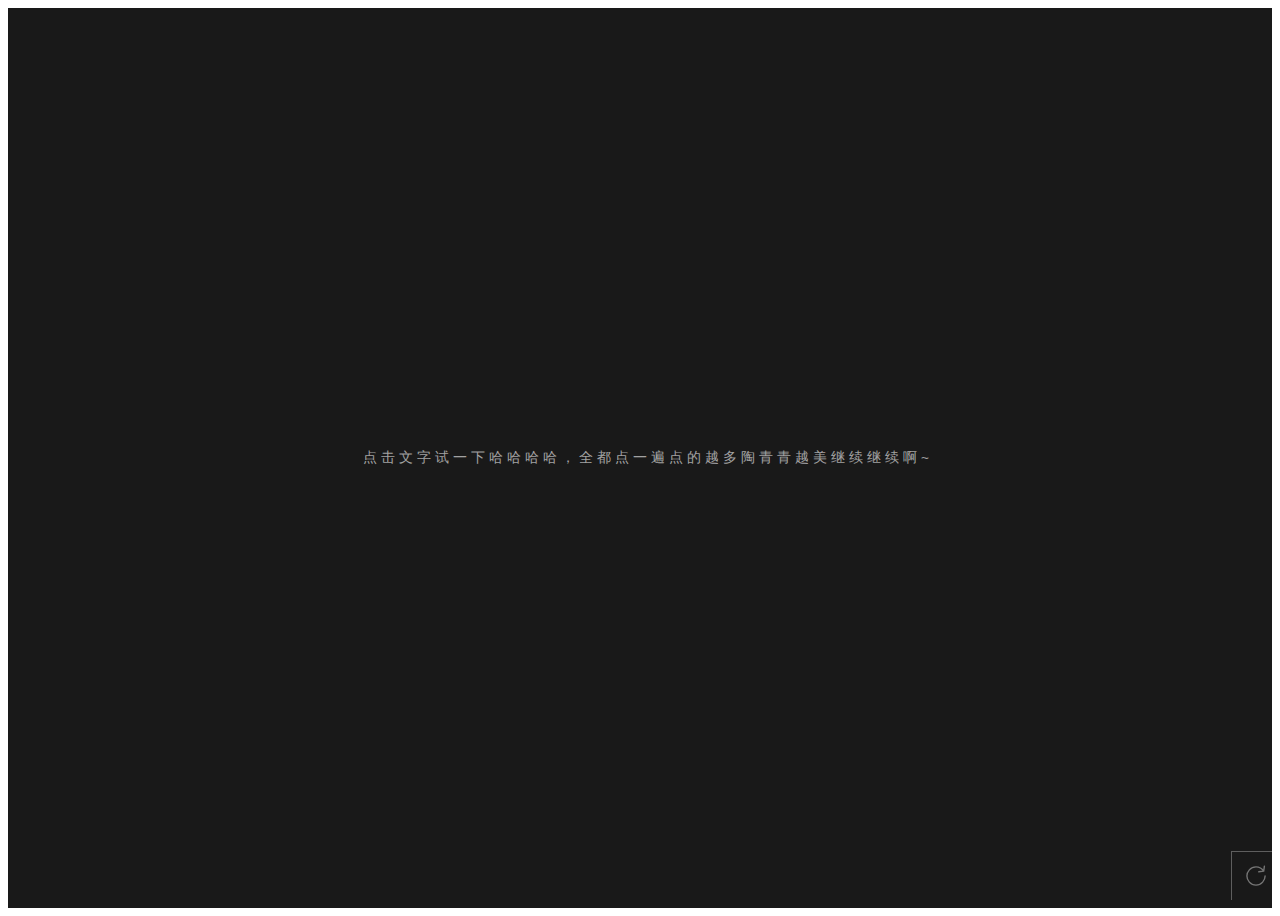
==== commit 54634516: "暂停使用" ====
--- a/index.html
+++ b/index.html
@@ -2,7 +2,7 @@
 <html>
 <head>
 <meta charset="utf-8">
-<title>vue文字动画</title>
+<title>一个很严肃的网站</title>
   <!--<link rel="stylesheet" href="css/next.css">-->
 
 <style>
@@ -1035,7 +1035,7 @@
       <anim-word v-bind:text="word2" @poof="rem"></anim-word>
     </div>
     <div class="how-to"> <span v-if="clickTimes === 0">点击文字试一下</span><span v-else-if="clickTimes >= 5 && clickTimes < totalLetters">哈哈哈哈，全都点一遍</span><span v-else-if="clickTimes >= totalLetters">点的越多陶青青越美</span><span v-else="v-else">继续继续啊~</span></div>
-     <div style="font-size: 40px; color: darkgrey;">点<a href="frist.html">这里</a>继续……</div>
+     <!--<div style="font-size: 40px; color: darkgrey;">点<a href="frist.html">这里</a>继续……</div>-->
   </div>
   <div class="reset" @click="back">
     <svg viewBox="0 0 32 32" width="32" height="32" fill="none" stroke="currentcolor" stroke-linecap="round" stroke-linejoin="round" stroke-width="2">
@@ -1045,99 +1045,99 @@
 </div>
 
 
-<script>
-Vue.component("anim-word", {
-  props: ["text"],
-  template: `
-  <div>
-    <span class="letter" v-for="(letter, index) in text.letters" 
-      @click="$emit('poof', text.id, letter.char)"
-      v-bind:class="{ poofed: !letter.alive }"
-    >
-      <div class="character">{{ letter.char }}</div> 
-      <span></span>
-    </span>
-  </div>
-  `
-});
-
-new Vue({
-  el: "#app",
-  data: {
-    clickTimes: 0,
-    word1: {
-      id: 1,
-      letters: [
-        { char: "我", alive: true },
-        { char: "有", alive: true },
-        { char: "些", alive: true },
-        { char: "问", alive: true },
-        { char: "题", alive: true },
-        { char: "想", alive: true }
-      ]
-    },
-    word2: {
-      id: 2,
-      letters: [
-        { char: "问", alive: true },
-        { char: "你", alive: true },
-        { char: "，", alive: true },
-        { char: "你", alive: true },
-        { char: "敢", alive: true },
-        { char: "继", alive: true },
-        { char: "续", alive: true },
-        { char: "吗", alive: true }
-      ]
-    },
-    totalLetters: 0
-  },
-  mounted() {
-    this.totalLetters = this.word1.letters.length + this.word2.letters.length;
-  },
-  methods: {
-    rem(id, letter) {
-      // update text
-      if (!this.clicked) {
-        this.clickTimes++;
-      }
-
-      // word 1
-      if (id === 1) {
-        this.word1.letters = this.word1.letters.map(function(item) {
-          if (item.char == letter) {
-            item.alive = false;
-          }
-          return item;
-        });
-      } else if (id === 2) {
-        // word 2
-        this.word2.letters = this.word2.letters.map(function(item) {
-          if (item.char === letter && item.alive !== false) {
-            item.alive = false;
-            letter = null;
-          }
-          return item;
-        });
-      }
-    },
-
-    back() {
-      // Reset text
-      this.clickTimes = 0;
-
-      // Restore letter position
-      this.word1.letters = this.word1.letters.map(function(item) {
-        item.alive = true;
-        return item;
-      });
-      this.word2.letters = this.word2.letters.map(function(item) {
-        item.alive = true;
-        return item;
-      });
-    }
-  }
-});
-</script>
+<!--<script>-->
+<!--Vue.component("anim-word", {-->
+  <!--props: ["text"],-->
+  <!--template: `-->
+  <!--<div>-->
+    <!--<span class="letter" v-for="(letter, index) in text.letters" -->
+      <!--@click="$emit('poof', text.id, letter.char)"-->
+      <!--v-bind:class="{ poofed: !letter.alive }"-->
+    <!--&gt;-->
+      <!--<div class="character">{{ letter.char }}</div> -->
+      <!--<span></span>-->
+    <!--</span>-->
+  <!--</div>-->
+  <!--`-->
+<!--});-->
+
+<!--new Vue({-->
+  <!--el: "#app",-->
+  <!--data: {-->
+    <!--clickTimes: 0,-->
+    <!--word1: {-->
+      <!--id: 1,-->
+      <!--letters: [-->
+        <!--{ char: "我", alive: true },-->
+        <!--{ char: "有", alive: true },-->
+        <!--{ char: "些", alive: true },-->
+        <!--{ char: "问", alive: true },-->
+        <!--{ char: "题", alive: true },-->
+        <!--{ char: "想", alive: true }-->
+      <!--]-->
+    <!--},-->
+    <!--word2: {-->
+      <!--id: 2,-->
+      <!--letters: [-->
+        <!--{ char: "问", alive: true },-->
+        <!--{ char: "你", alive: true },-->
+        <!--{ char: "，", alive: true },-->
+        <!--{ char: "你", alive: true },-->
+        <!--{ char: "敢", alive: true },-->
+        <!--{ char: "继", alive: true },-->
+        <!--{ char: "续", alive: true },-->
+        <!--{ char: "吗", alive: true }-->
+      <!--]-->
+    <!--},-->
+    <!--totalLetters: 0-->
+  <!--},-->
+  <!--mounted() {-->
+    <!--this.totalLetters = this.word1.letters.length + this.word2.letters.length;-->
+  <!--},-->
+  <!--methods: {-->
+    <!--rem(id, letter) {-->
+      <!--// update text-->
+      <!--if (!this.clicked) {-->
+        <!--this.clickTimes++;-->
+      <!--}-->
+
+      <!--// word 1-->
+      <!--if (id === 1) {-->
+        <!--this.word1.letters = this.word1.letters.map(function(item) {-->
+          <!--if (item.char == letter) {-->
+            <!--item.alive = false;-->
+          <!--}-->
+          <!--return item;-->
+        <!--});-->
+      <!--} else if (id === 2) {-->
+        <!--// word 2-->
+        <!--this.word2.letters = this.word2.letters.map(function(item) {-->
+          <!--if (item.char === letter && item.alive !== false) {-->
+            <!--item.alive = false;-->
+            <!--letter = null;-->
+          <!--}-->
+          <!--return item;-->
+        <!--});-->
+      <!--}-->
+    <!--},-->
+
+    <!--back() {-->
+      <!--// Reset text-->
+      <!--this.clickTimes = 0;-->
+
+      <!--// Restore letter position-->
+      <!--this.word1.letters = this.word1.letters.map(function(item) {-->
+        <!--item.alive = true;-->
+        <!--return item;-->
+      <!--});-->
+      <!--this.word2.letters = this.word2.letters.map(function(item) {-->
+        <!--item.alive = true;-->
+        <!--return item;-->
+      <!--});-->
+    <!--}-->
+  <!--}-->
+<!--});-->
+<!--</script>-->
 
 </body>
 </html>
--- a/css/next.css
+++ b/css/next.css
@@ -4,6 +4,7 @@
     box-sizing: border-box;
 }
 
+/*
 body {
     height: 100vh;
     display: flex;
@@ -11,6 +12,7 @@
     align-items: center;
     background-color: #262626;
 }
+*/
 
 .wrapper {
     display: flex;
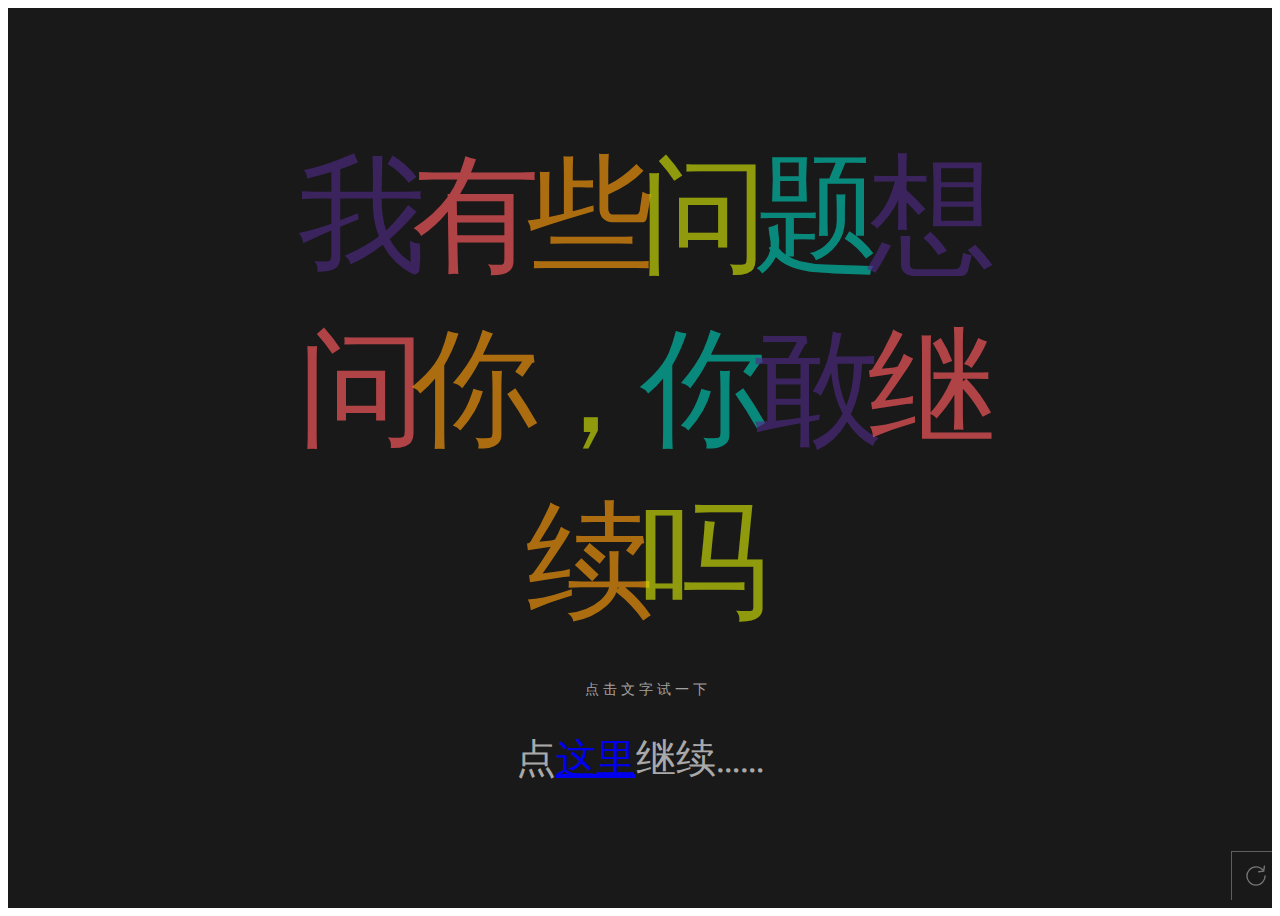
==== commit a7b01e8d: "使用" ====
--- a/index.html
+++ b/index.html
@@ -1035,7 +1035,7 @@
       <anim-word v-bind:text="word2" @poof="rem"></anim-word>
     </div>
     <div class="how-to"> <span v-if="clickTimes === 0">点击文字试一下</span><span v-else-if="clickTimes >= 5 && clickTimes < totalLetters">哈哈哈哈，全都点一遍</span><span v-else-if="clickTimes >= totalLetters">点的越多陶青青越美</span><span v-else="v-else">继续继续啊~</span></div>
-     <!--<div style="font-size: 40px; color: darkgrey;">点<a href="frist.html">这里</a>继续……</div>-->
+     <div style="font-size: 40px; color: darkgrey;">点<a href="frist.html">这里</a>继续……</div>
   </div>
   <div class="reset" @click="back">
     <svg viewBox="0 0 32 32" width="32" height="32" fill="none" stroke="currentcolor" stroke-linecap="round" stroke-linejoin="round" stroke-width="2">
@@ -1045,99 +1045,99 @@
 </div>
 
 
-<!--<script>-->
-<!--Vue.component("anim-word", {-->
-  <!--props: ["text"],-->
-  <!--template: `-->
-  <!--<div>-->
-    <!--<span class="letter" v-for="(letter, index) in text.letters" -->
-      <!--@click="$emit('poof', text.id, letter.char)"-->
-      <!--v-bind:class="{ poofed: !letter.alive }"-->
-    <!--&gt;-->
-      <!--<div class="character">{{ letter.char }}</div> -->
-      <!--<span></span>-->
-    <!--</span>-->
-  <!--</div>-->
-  <!--`-->
-<!--});-->
-
-<!--new Vue({-->
-  <!--el: "#app",-->
-  <!--data: {-->
-    <!--clickTimes: 0,-->
-    <!--word1: {-->
-      <!--id: 1,-->
-      <!--letters: [-->
-        <!--{ char: "我", alive: true },-->
-        <!--{ char: "有", alive: true },-->
-        <!--{ char: "些", alive: true },-->
-        <!--{ char: "问", alive: true },-->
-        <!--{ char: "题", alive: true },-->
-        <!--{ char: "想", alive: true }-->
-      <!--]-->
-    <!--},-->
-    <!--word2: {-->
-      <!--id: 2,-->
-      <!--letters: [-->
-        <!--{ char: "问", alive: true },-->
-        <!--{ char: "你", alive: true },-->
-        <!--{ char: "，", alive: true },-->
-        <!--{ char: "你", alive: true },-->
-        <!--{ char: "敢", alive: true },-->
-        <!--{ char: "继", alive: true },-->
-        <!--{ char: "续", alive: true },-->
-        <!--{ char: "吗", alive: true }-->
-      <!--]-->
-    <!--},-->
-    <!--totalLetters: 0-->
-  <!--},-->
-  <!--mounted() {-->
-    <!--this.totalLetters = this.word1.letters.length + this.word2.letters.length;-->
-  <!--},-->
-  <!--methods: {-->
-    <!--rem(id, letter) {-->
-      <!--// update text-->
-      <!--if (!this.clicked) {-->
-        <!--this.clickTimes++;-->
-      <!--}-->
-
-      <!--// word 1-->
-      <!--if (id === 1) {-->
-        <!--this.word1.letters = this.word1.letters.map(function(item) {-->
-          <!--if (item.char == letter) {-->
-            <!--item.alive = false;-->
-          <!--}-->
-          <!--return item;-->
-        <!--});-->
-      <!--} else if (id === 2) {-->
-        <!--// word 2-->
-        <!--this.word2.letters = this.word2.letters.map(function(item) {-->
-          <!--if (item.char === letter && item.alive !== false) {-->
-            <!--item.alive = false;-->
-            <!--letter = null;-->
-          <!--}-->
-          <!--return item;-->
-        <!--});-->
-      <!--}-->
-    <!--},-->
-
-    <!--back() {-->
-      <!--// Reset text-->
-      <!--this.clickTimes = 0;-->
-
-      <!--// Restore letter position-->
-      <!--this.word1.letters = this.word1.letters.map(function(item) {-->
-        <!--item.alive = true;-->
-        <!--return item;-->
-      <!--});-->
-      <!--this.word2.letters = this.word2.letters.map(function(item) {-->
-        <!--item.alive = true;-->
-        <!--return item;-->
-      <!--});-->
-    <!--}-->
-  <!--}-->
-<!--});-->
-<!--</script>-->
+<script>
+Vue.component("anim-word", {
+  props: ["text"],
+  template: `
+  <div>
+    <span class="letter" v-for="(letter, index) in text.letters"
+      @click="$emit('poof', text.id, letter.char)"
+      v-bind:class="{ poofed: !letter.alive }"
+    >
+      <div class="character">{{ letter.char }}</div>
+      <span></span>
+    </span>
+  </div>
+  `
+});
+
+new Vue({
+  el: "#app",
+  data: {
+    clickTimes: 0,
+    word1: {
+      id: 1,
+      letters: [
+        { char: "我", alive: true },
+        { char: "有", alive: true },
+        { char: "些", alive: true },
+        { char: "问", alive: true },
+        { char: "题", alive: true },
+        { char: "想", alive: true }
+      ]
+    },
+    word2: {
+      id: 2,
+      letters: [
+        { char: "问", alive: true },
+        { char: "你", alive: true },
+        { char: "，", alive: true },
+        { char: "你", alive: true },
+        { char: "敢", alive: true },
+        { char: "继", alive: true },
+        { char: "续", alive: true },
+        { char: "吗", alive: true }
+      ]
+    },
+    totalLetters: 0
+  },
+  mounted() {
+    this.totalLetters = this.word1.letters.length + this.word2.letters.length;
+  },
+  methods: {
+    rem(id, letter) {
+      // update text
+      if (!this.clicked) {
+        this.clickTimes++;
+      }
+
+      // word 1
+      if (id === 1) {
+        this.word1.letters = this.word1.letters.map(function(item) {
+          if (item.char == letter) {
+            item.alive = false;
+          }
+          return item;
+        });
+      } else if (id === 2) {
+        // word 2
+        this.word2.letters = this.word2.letters.map(function(item) {
+          if (item.char === letter && item.alive !== false) {
+            item.alive = false;
+            letter = null;
+          }
+          return item;
+        });
+      }
+    },
+
+    back() {
+      // Reset text
+      this.clickTimes = 0;
+
+      // Restore letter position
+      this.word1.letters = this.word1.letters.map(function(item) {
+        item.alive = true;
+        return item;
+      });
+      this.word2.letters = this.word2.letters.map(function(item) {
+        item.alive = true;
+        return item;
+      });
+    }
+  }
+});
+</script>
 
 </body>
 </html>
